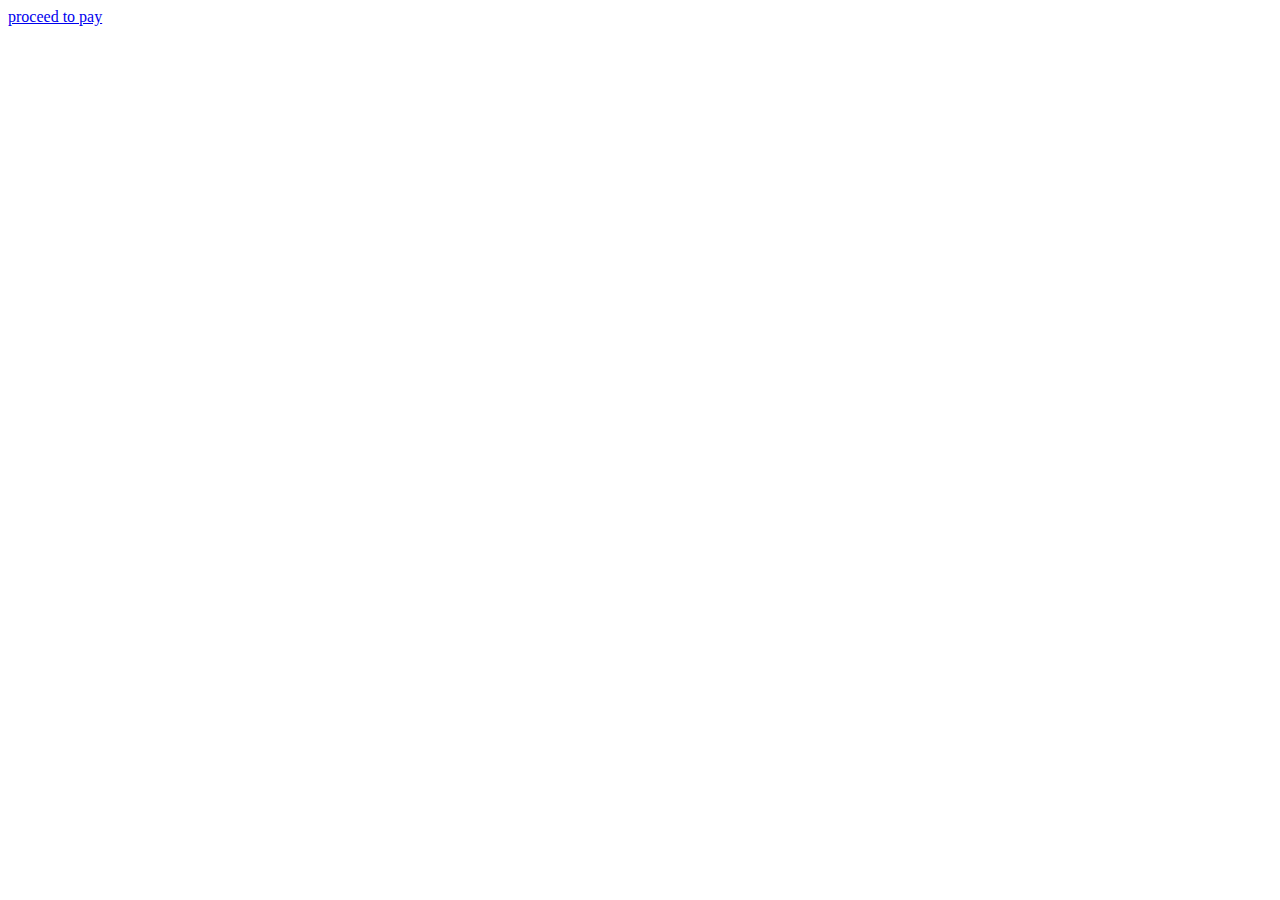
==== index.html @ f83c948d "started project" ====
<!DOCTYPE html>
<html lang="en">

<head>
    <meta charset="UTF-8">
    <meta name="viewport" content="width=device-width, initial-scale=1.0">
    <title>google pay</title>
    <link rel="stylesheet" href="./style.css">
</head>

<body>

    <section>
       <a href="payment.html">proceed to pay</a>
    </section>
   

    <script src="./script.js"></script>
</body>

</html>
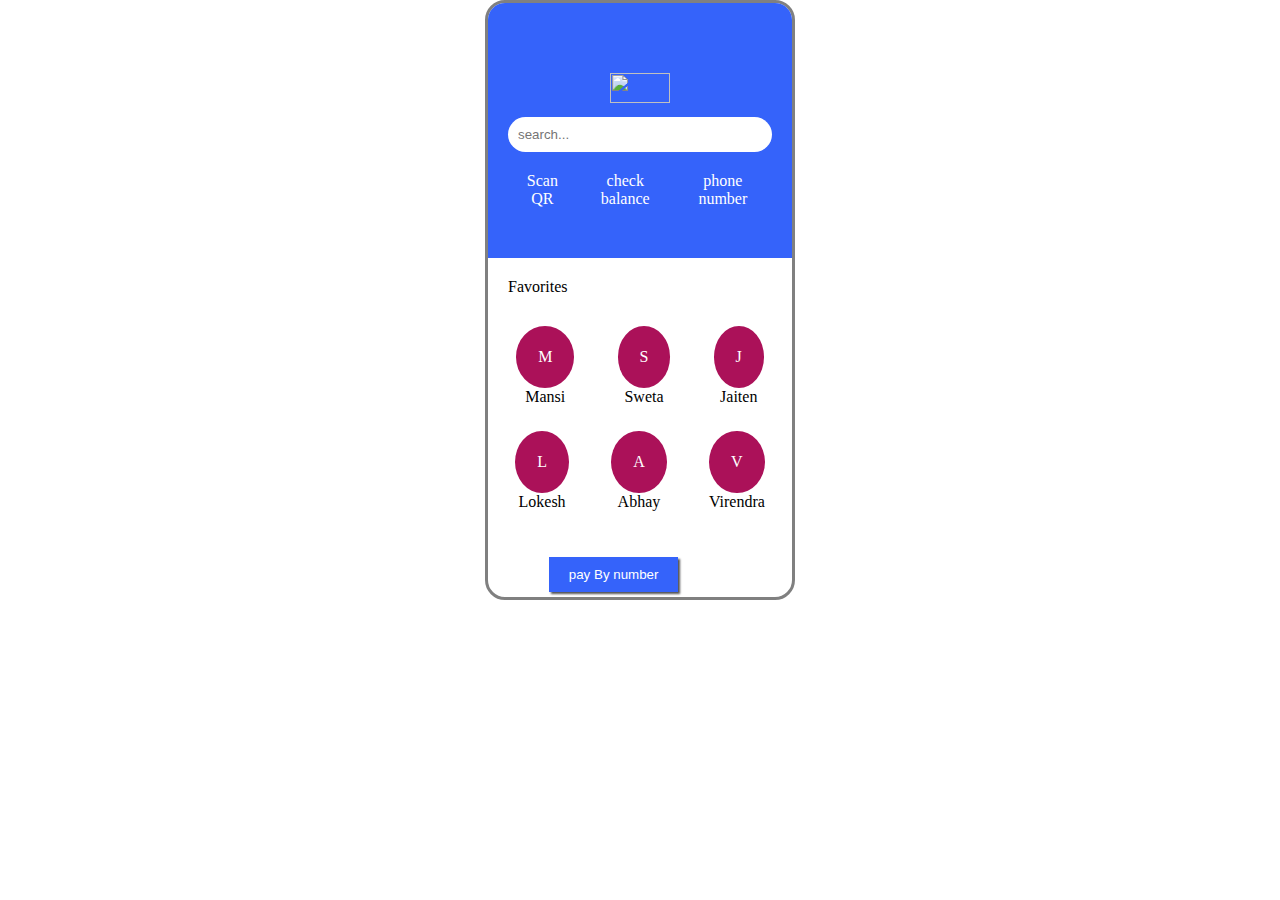
==== commit e1d8e223: "updated ui" ====
--- a/index.html
+++ b/index.html
@@ -1,21 +1,91 @@
 <!DOCTYPE html>
 <html lang="en">
+  <head>
+    <meta charset="UTF-8" />
+    <meta name="viewport" content="width=device-width, initial-scale=1.0" />
+    <title>google pay</title>
+    <link
+      rel="stylesheet"
+      href="https://cdnjs.cloudflare.com/ajax/libs/font-awesome/6.4.2/css/all.min.css"
+      integrity="sha512-z3gLpd7yknf1YoNbCzqRKc4qyor8gaKU1qmn+CShxbuBusANI9QpRohGBreCFkKxLhei6S9CQXFEbbKuqLg0DA=="
+      crossorigin="anonymous"
+      referrerpolicy="no-referrer"
+    />
+    <link rel="stylesheet" href="./style.css" />
+  </head>
 
-<head>
-    <meta charset="UTF-8">
-    <meta name="viewport" content="width=device-width, initial-scale=1.0">
-    <title>google pay</title>
-    <link rel="stylesheet" href="./style.css">
-</head>
+  <body>
+    <section class="payment">
+      <header>
+        <nav>
+          <span> <i class="fa fa-trophy" aria-hidden="true"></i></span>
+          <span><i class="fa fa-user" aria-hidden="true"></i></span>
+        </nav>
 
-<body>
+        <div>
+          <img
+            src="https://upload.wikimedia.org/wikipedia/commons/thumb/f/f2/Google_Pay_Logo.svg/2560px-Google_Pay_Logo.svg.png"
+            alt=""
+            class="gpay_logo"
+          />
+        </div>
+        <input type="search" class="search" placeholder="search..." />
 
-    <section>
-       <a href="payment.html">proceed to pay</a>
+        <div class="payment_method_container">
+          <div class="payment_method">
+            <span><i class="fa fa-qrcode" aria-hidden="true"></i></span>
+            <span>Scan QR</span>
+          </div>
+          <div class="payment_method">
+            <span><i class="fas fa-school"></i></span>
+            <span>check balance</span>
+          </div>
+          <div class="payment_method">
+            <span><i class="fa fa-phone" aria-hidden="true"></i></span>
+            <span>phone number</span>
+          </div>
+        </div>
+      </header>
+      <main>
+        <section class="contacts">
+          <nav>
+            <span>Favorites</span>
+            <span><i class="fa-solid fa-ellipsis-vertical"></i></span>
+          </nav>
+          <main>
+            <div class="contact1">
+              <span class="name_initiative">M</span>
+              <span>Mansi</span>
+            </div>
+            <div class="contact1">
+              <span class="name_initiative">S</span>
+              <span>Sweta</span>
+            </div>
+            <div class="contact1">
+              <span class="name_initiative">J</span>
+              <span>Jaiten</span>
+            </div>
+            <div class="contact1">
+              <span class="name_initiative">L</span>
+              <span>Lokesh</span>
+            </div>
+            <div class="contact1">
+              <span class="name_initiative">A</span>
+              <span>Abhay</span>
+            </div>
+            <div class="contact1">
+              <span class="name_initiative">V</span>
+              <span>Virendra</span>
+            </div>
+          </main>
+        </section>
+
+        <div class="pay_by_number">
+          <button class="pay_btn">pay By number</button>
+        </div>
+      </main> 
     </section>
-   
 
     <script src="./script.js"></script>
-</body>
-
-</html>+  </body>
+</html>
--- a/style.css
+++ b/style.css
@@ -0,0 +1,99 @@
+*{
+    margin:0;
+    padding:0;
+    box-sizing:border-box;
+}
+header{
+    background-color: rgb(53, 99, 250);
+    color:white;
+    padding:20px;
+    display: flex;
+    flex-direction: column;
+    align-items: center;
+    gap:10px;
+}
+header nav{
+    padding:20px;
+    display: flex;
+    justify-content: space-between;
+    width: 100%;
+}
+
+.search{
+    padding:10px;
+    border-radius: 20px;
+    width: 100%;
+    border:none;
+    outline: none;
+}
+.payment{
+    width: 310px;
+    border:3px solid grey;
+    border-radius:20px;
+    overflow: hidden;
+    height:600px;
+    position: relative;
+
+}
+
+.payment_method{
+    color:white;
+    display:flex;
+    flex-direction: column;
+    background-color:  rgb(53, 99, 250);
+    justify-content: center;
+    align-items: center;
+    margin-bottom: 20px;
+    text-align: center;
+    
+}
+.payment_method_container{
+    display: flex;
+    background-color:  rgb(53, 99, 250);
+    gap:20px;
+    padding:10px;
+    
+}
+.gpay_logo{
+    height:30px;
+    width: 60px;
+}
+.contacts nav{
+padding:20px;
+display: flex;
+align-items: center;
+justify-content: space-between;
+}
+.name_initiative{
+    padding:22px;
+    border-radius: 50%;
+    color:white;
+    background-color: rgb(171, 17, 89);
+}
+.contacts main{
+    display: flex;
+    flex-wrap: wrap;
+    gap:25px;
+    padding:10px;
+    justify-content: space-evenly;
+}
+.contact1{
+    display: flex;
+    flex-direction: column;
+    align-items: center;
+}
+.pay_btn{
+    position: absolute;
+    padding:10px 20px;
+    color:white;
+    background-color: rgb(53, 99, 250);
+    bottom: 5px;
+    left:20%;
+    border:none;
+    box-shadow: 2px 2px 2px rgb(82, 82, 85);
+
+}
+body{
+    display: flex;
+    justify-content: center;
+}
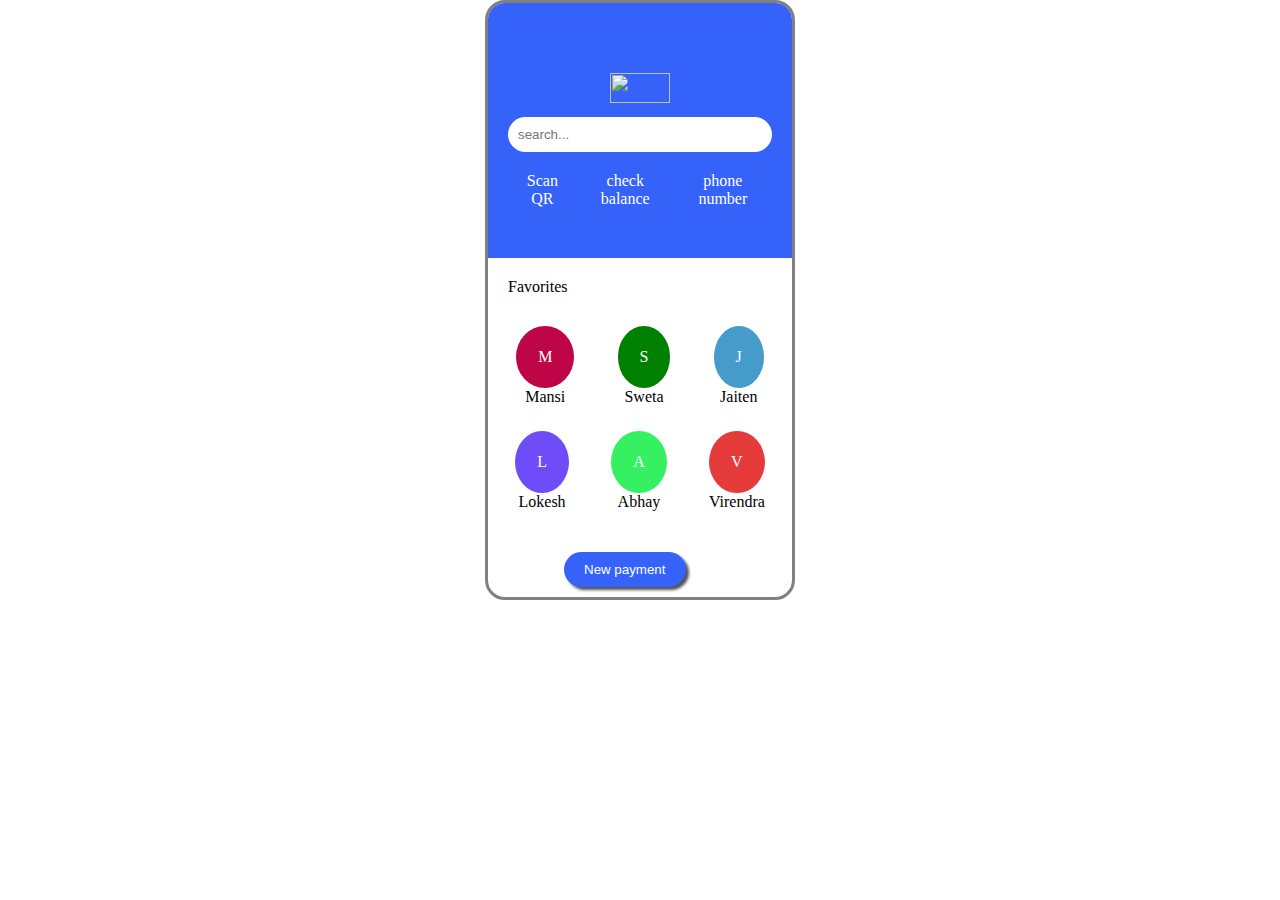
==== commit 52c8c4a6: "added prmoise" ====
--- a/index.html
+++ b/index.html
@@ -54,34 +54,34 @@
           </nav>
           <main>
             <div class="contact1">
-              <span class="name_initiative">M</span>
+              <span class="name_initiative" style="background-color: rgb(190, 6, 70);">M</span>
               <span>Mansi</span>
             </div>
             <div class="contact1">
-              <span class="name_initiative">S</span>
+              <span class="name_initiative" style="background-color: green;">S</span>
               <span>Sweta</span>
             </div>
             <div class="contact1">
-              <span class="name_initiative">J</span>
+              <span class="name_initiative" style="background-color: rgb(69, 155, 202);">J</span>
               <span>Jaiten</span>
             </div>
             <div class="contact1">
-              <span class="name_initiative">L</span>
+              <span class="name_initiative" style="background-color: rgb(110, 76, 248);">L</span>
               <span>Lokesh</span>
             </div>
             <div class="contact1">
-              <span class="name_initiative">A</span>
+              <span class="name_initiative" style="background-color: rgb(53, 241, 97);">A</span>
               <span>Abhay</span>
             </div>
             <div class="contact1">
-              <span class="name_initiative">V</span>
+              <span class="name_initiative" style="background-color: rgb(229, 59, 59);">V</span>
               <span>Virendra</span>
             </div>
           </main>
         </section>
 
         <div class="pay_by_number">
-          <button class="pay_btn">pay By number</button>
+          <button class="pay_btn">New payment</button>
         </div>
       </main> 
     </section>
--- a/style.css
+++ b/style.css
@@ -87,13 +87,123 @@
     padding:10px 20px;
     color:white;
     background-color: rgb(53, 99, 250);
-    bottom: 5px;
-    left:20%;
-    border:none;
-    box-shadow: 2px 2px 2px rgb(82, 82, 85);
+    bottom: 10px;
+    left:25%;
+    border:none;
+    border-radius: 20px;
+    box-shadow: 3px 3px 3px rgb(82, 82, 85);
 
 }
 body{
     display: flex;
     justify-content: center;
 }
+/* second-page---------------> */
+.mobile_number{
+    padding:10px;
+    width: 100%;
+}
+
+.page_2_footer{
+    position: absolute;
+    background-color: rgb(53, 99, 250); 
+    bottom: 0;
+    width: 100%;
+    padding:20px;
+    display: flex;
+    justify-content: center;
+}
+.proceed_btn{
+    background: transparent;
+    border: none;
+    outline: none;
+    color:white;
+    font-size: 18px;
+
+}
+
+/* third page-----------------------> */
+.user_profile{
+    height:50px;
+    width: 50px;
+    text-align: center;
+    color:white;
+    background-color: brown;
+    border-radius: 50%;
+    padding:16px;
+    margin:20px 10px;
+}
+.user_container{
+display: flex;
+flex-direction: column;
+align-items: center;
+}
+.user_container p{
+    font-weight: 500;
+}
+.amount{
+    border:none;
+    font-size: 26px;
+    width: 100%;
+    display: flex;
+    justify-content: center;
+    align-items: center;
+    
+}
+.Pay_amount{
+    border:none;
+    outline:none;
+    padding:10px;
+    font-size: 26px;
+    width: 80px;
+    
+}
+.note{
+    /* font-size: 18px; */
+    padding:10px;
+    /* border: 2px solid rgb(163, 161, 161); */
+    border-radius: 15px;
+    width: 100px;
+    background-color: rgba(174, 173, 173, 0.236);
+    outline: none;
+    border: none;
+    text-align: center;
+}
+.third_page_footer{
+    position: absolute;
+    bottom: 10%;
+    width: 100%;
+    display: flex;
+    justify-content: center;
+    
+
+}
+#pay_amount_btn{
+    padding:10px 25px;
+    color:white;
+    border:none;
+    border-radius: 20px;
+    background-color: rgb(59, 151, 244);
+    box-shadow: 3px 3px 3px blue;
+
+}
+
+
+/* fourth page---------------------> */
+#pin{
+    border:none;
+    letter-spacing: 10px;
+    border-bottom: 3px solid blue;
+    text-align: center;
+    font-size: 20px;
+    padding: 10px;
+
+}
+
+.Authentication{
+    display: flex;
+    flex-direction: column;
+    align-items: center;
+    margin:20px 10px;
+    gap:10px;
+}
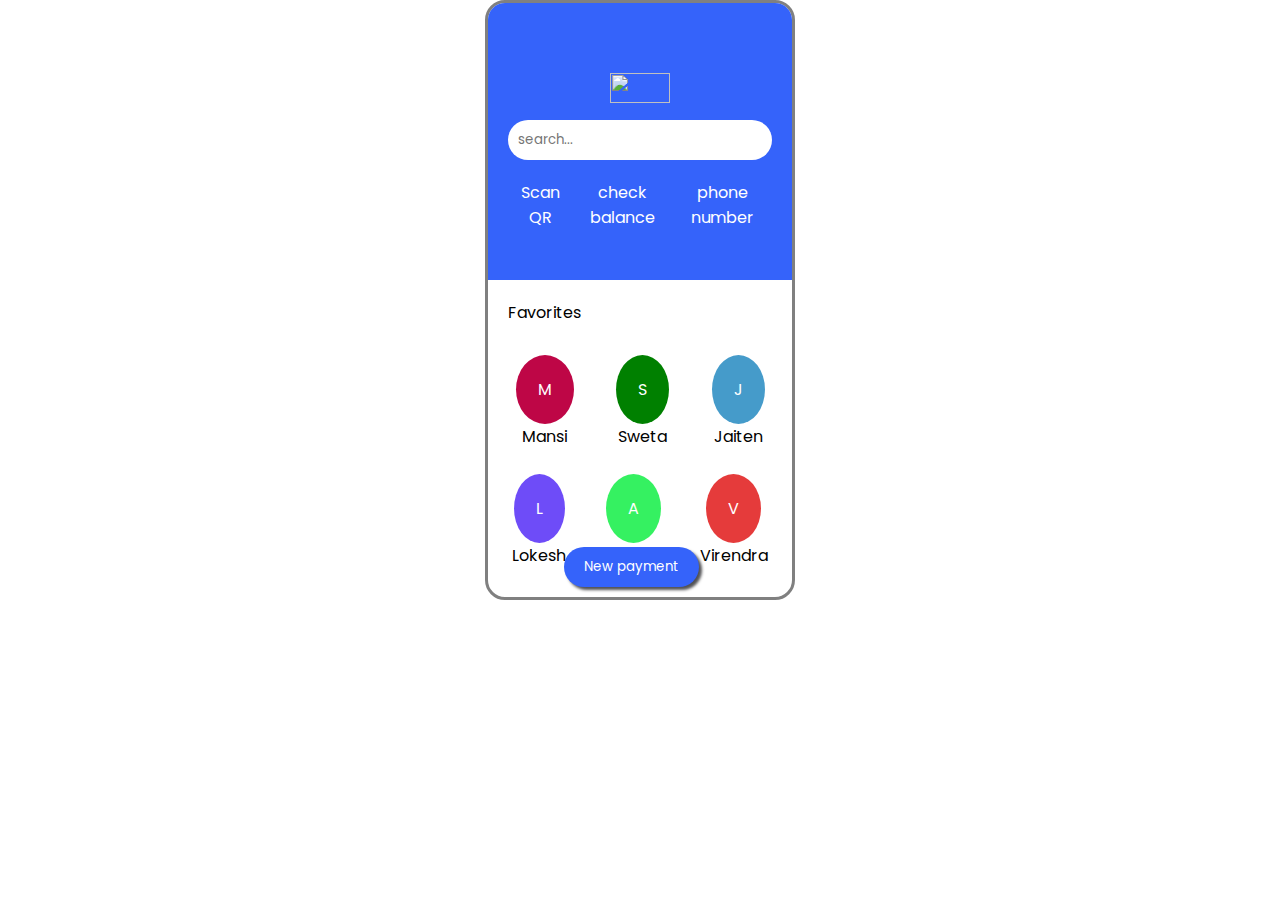
==== commit bd5abaf2: "implemented logic" ====
--- a/index.html
+++ b/index.html
@@ -15,7 +15,7 @@
   </head>
 
   <body>
-    <section class="payment">
+    <section class="payment main_page">
       <header>
         <nav>
           <span> <i class="fa fa-trophy" aria-hidden="true"></i></span>
@@ -44,12 +44,14 @@
             <span><i class="fa fa-phone" aria-hidden="true"></i></span>
             <span>phone number</span>
           </div>
+          
         </div>
       </header>
       <main>
         <section class="contacts">
           <nav>
             <span>Favorites</span>
+            <div class="loader"></div>
             <span><i class="fa-solid fa-ellipsis-vertical"></i></span>
           </nav>
           <main>
@@ -86,6 +88,86 @@
       </main> 
     </section>
 
+    <!-- ---------------page 2----------------------- -->
+    <section class="payment number_page">
+      <header>
+        <div>
+         <img
+           src="https://upload.wikimedia.org/wikipedia/commons/thumb/f/f2/Google_Pay_Logo.svg/2560px-Google_Pay_Logo.svg.png"
+           alt=""
+           class="gpay_logo"
+         />
+       </div>
+       <input type="text" class="mobile_number" placeholder="Enter 10 digit mobile number">
+   </header>
+ 
+   <main class="">
+    <div class="loader2"></div>
+       
+   </main>
+   <footer class="page_2_footer">
+       <button class="proceed_btn">Procced</button>
+   </footer>`
+    </section>
+
+
+    <!-- ----------------amount page--------------------------- -->
+    <section class="payment amount_page">
+      <div class="user_container">
+        <div class="user_profile">S</div>
+
+        <p class="paying_to_number" style="font-weight: 800;">Paying to number</p>
+        <div class="amount">
+          <span> ₹ </span>
+          <input type="text" class="Pay_amount" placeholder="0" />
+        </div>
+        <div><input type="text" class="note" placeholder="Add a Note" />
+        </div>
+      </div>
+
+      <footer class="third_page_footer">
+        <button id="pay_amount_btn">pay </button>
+      </footer>
+    </section>
+    <!-- --------------------enter pin page-----------------------  -->
+     <section class="payment pin_page">
+      <div class="user_container">
+        <div class="user_profile">S</div>
+
+        <p class="paying_to_number" style="font-weight: 800;">Paying to number</p>
+        
+      </div>
+      <main class="Authentication">
+       <span id="money"></span>
+       <span> Enter 6 digit pin </span>
+       <input type="password" id="pin" maxlength="6" placeholder=" ......">
+
+        
+      </main>
+
+      <footer class="third_page_footer">
+        <button id="final_payment">pay</button>
+      </footer>
+    </section>
+
+    <section class="payment successful">
+      <span id="back_btn"><i class="fa fa-arrow-left" aria-hidden="true"></i></span>
+      <div></div>
+
+      <div>
+
+        <div class="success-animation">
+          <!-- <svg class="checkmark" xmlns="http://www.w3.org/2000/svg" viewBox="0 0 52 52"><circle class="checkmark__circle" cx="26" cy="26" r="25" fill="none" /><path class="checkmark__check" fill="none" d="M14.1 27.2l7.1 7.2 16.7-16.8" /></svg> -->
+          <img src="payment_success.gif" alt="">
+          <h3 style="color:#4a85f4">payment successful</h3>
+          </div>
+        
+       
+      </div>
+      
+
+    </section>
+
     <script src="./script.js"></script>
   </body>
 </html>
--- a/style.css
+++ b/style.css
@@ -1,7 +1,9 @@
+@import url('https://fonts.googleapis.com/css2?family=Poppins&display=swap');
 *{
     margin:0;
     padding:0;
     box-sizing:border-box;
+    font-family: 'Poppins', sans-serif;
 }
 header{
     background-color: rgb(53, 99, 250);
@@ -124,14 +126,18 @@
 
 /* third page-----------------------> */
 .user_profile{
-    height:50px;
-    width: 50px;
-    text-align: center;
-    color:white;
-    background-color: brown;
+    height:80px;
+    width: 80px;
+    text-align: center;
+    color:white;
+    background-color: rgb(199, 24, 88);
     border-radius: 50%;
     padding:16px;
     margin:20px 10px;
+    display: flex;
+    justify-content: center;
+    align-items: center;
+    font-size: 22px;
 }
 .user_container{
 display: flex;
@@ -178,7 +184,7 @@
     
 
 }
-#pay_amount_btn{
+#pay_amount_btn, #final_payment{
     padding:10px 25px;
     color:white;
     border:none;
@@ -187,6 +193,9 @@
     box-shadow: 3px 3px 3px blue;
 
 }
+.paying_to_number{
+   
+}
 
 
 /* fourth page---------------------> */
@@ -197,6 +206,7 @@
     text-align: center;
     font-size: 20px;
     padding: 10px;
+    width: 150px;
 
 }
 
@@ -206,4 +216,117 @@
     align-items: center;
     margin:20px 10px;
     gap:10px;
-}
+    font-size: 18px;
+}
+
+.number_page{
+    display: none;
+    
+}
+.amount_page{
+    display: none;
+}
+.pin_page{
+    display: none;
+}
+.successful{
+    display: none;
+}
+
+
+/* ---------------- */
+.success-animation { margin:150px auto;
+text-align: center;}
+
+.checkmark {
+    width: 100px;
+    height: 100px;
+    border-radius: 50%;
+    display: block;
+    stroke-width: 2;
+    stroke: #f3f3f6;
+    stroke-miterlimit: 10;
+    box-shadow: inset 0px 0px 0px #4bb71b;
+    animation: fill .4s ease-in-out .4s forwards, scale .3s ease-in-out .9s both;
+    position:relative;
+    top: 5px;
+    right: 5px;
+   margin: 0 auto;
+   margin-bottom: 20px;
+}
+.checkmark__circle {
+    
+    stroke-dasharray: 166;
+    stroke-dashoffset: 166;
+    stroke-width: 2;
+    stroke-miterlimit: 10;
+    stroke: #4a85f4;
+    fill: #d6dae1;
+    animation: stroke 0.6s cubic-bezier(0.65, 0, 0.45, 1) forwards;
+ 
+}
+
+.checkmark__check {
+    transform-origin: 50% 50%;
+    stroke-dasharray: 48;
+    stroke-dashoffset: 48;
+    animation: stroke 0.3s cubic-bezier(0.65, 0, 0.45, 1) 0.8s forwards;
+}
+
+@keyframes stroke {
+    100% {
+        stroke-dashoffset: 0;
+        fill:  #4a85f4;
+    }
+}
+
+@keyframes scale {
+    0%, 100% {
+        transform: none;
+    }
+
+    50% {
+        transform: scale3d(1.1, 1.1, 1);
+    }
+}
+
+@keyframes fill {
+    100% {
+        box-shadow: inset 0px 0px 0px 30px #4bb71b;
+    }
+}
+
+.loader,.loader2,.loader3{
+    height:50px;
+    width: 50px;
+    border-radius: 50%;
+    border-top: 3px solid red;
+    animation: spin 1s infinite linear;
+    display: none;
+}
+@keyframes spin {
+    0%{
+        transform: rotate(0deg);
+    }
+    100%{
+        transform: rotate(360deg);
+    }
+    
+}
+
+.number_page main{
+    height:50%;
+    display: flex;
+    justify-content: center;
+    align-items: center;
+    padding:20px;
+    width: 100%;
+    text-transform: capitalize;
+    text-align:center;
+    color:red;
+
+}
+.number_page main p{
+    text-align: center;
+    width: 100%;
+}
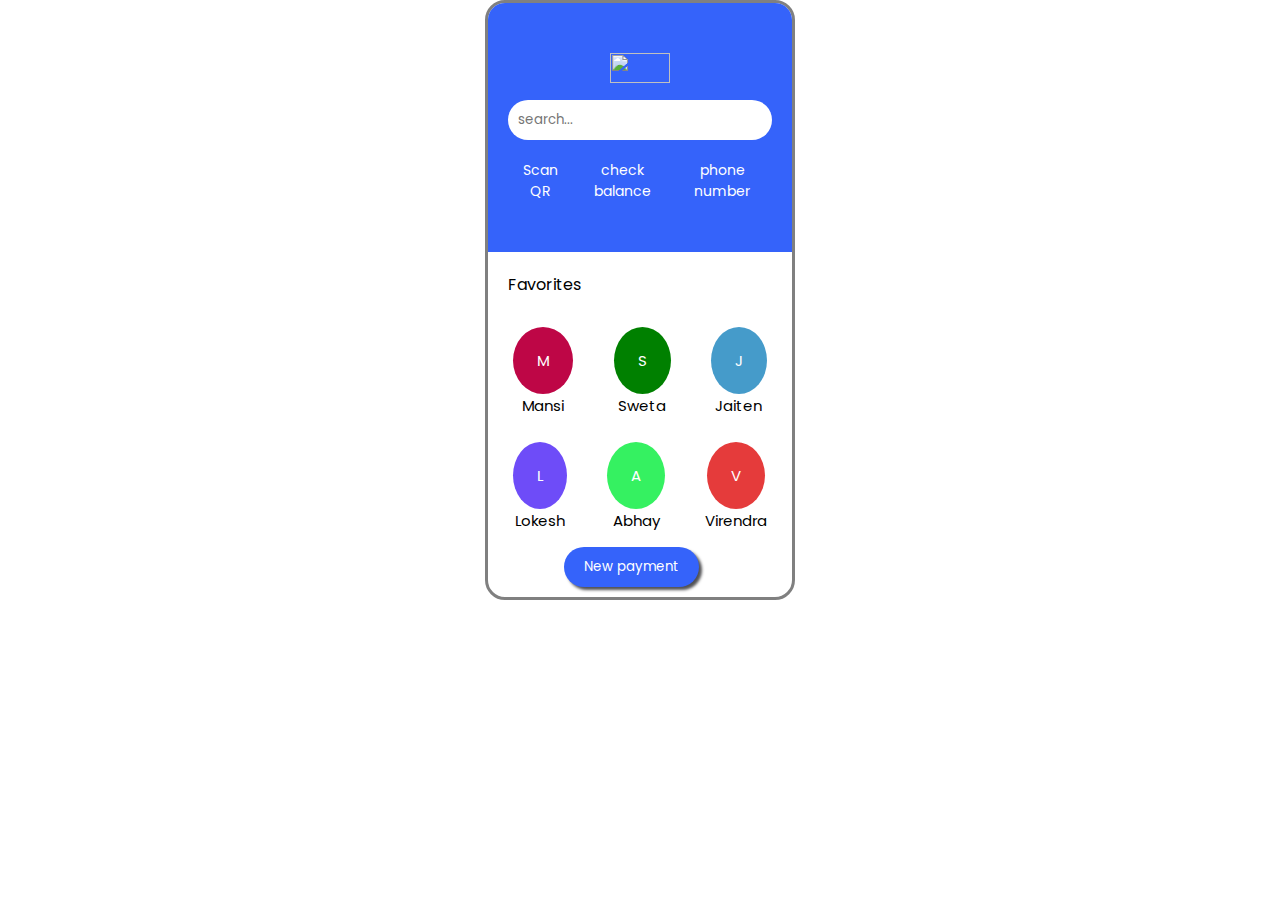
==== commit 7ba44e59: "completed" ====
--- a/index.html
+++ b/index.html
@@ -164,8 +164,16 @@
         
        
       </div>
+     
+
+    </section>
+    <section class="payment error_page">
+
+      <img src="./payment_failed.gif" alt="" id="payment_fail">
+      <div class="reason"></div>
+      <button id="back-btn"> Back </button>
       
-
+      
     </section>
 
     <script src="./script.js"></script>
--- a/style.css
+++ b/style.css
@@ -15,7 +15,7 @@
     gap:10px;
 }
 header nav{
-    padding:20px;
+    padding:10px 10px;
     display: flex;
     justify-content: space-between;
     width: 100%;
@@ -47,6 +47,7 @@
     align-items: center;
     margin-bottom: 20px;
     text-align: center;
+    font-size: 14px;
     
 }
 .payment_method_container{
@@ -67,7 +68,7 @@
 justify-content: space-between;
 }
 .name_initiative{
-    padding:22px;
+    padding:22px 24px;
     border-radius: 50%;
     color:white;
     background-color: rgb(171, 17, 89);
@@ -83,6 +84,7 @@
     display: flex;
     flex-direction: column;
     align-items: center;
+    font-size: 15px;
 }
 .pay_btn{
     position: absolute;
@@ -330,3 +332,22 @@
     text-align: center;
     width: 100%;
 }
+#payment_fail{
+  height:auto;
+  width: 80%;
+}
+
+#back-btn{
+    padding:10px 22px;
+    border: none;
+    background-color: rgb(215, 72, 72);
+    color:white;
+    border-radius: 10px;
+}
+.error_page{
+    display: flex;
+    justify-content: center;
+    flex-direction: column;
+    align-items: center;
+    display: none;
+}
